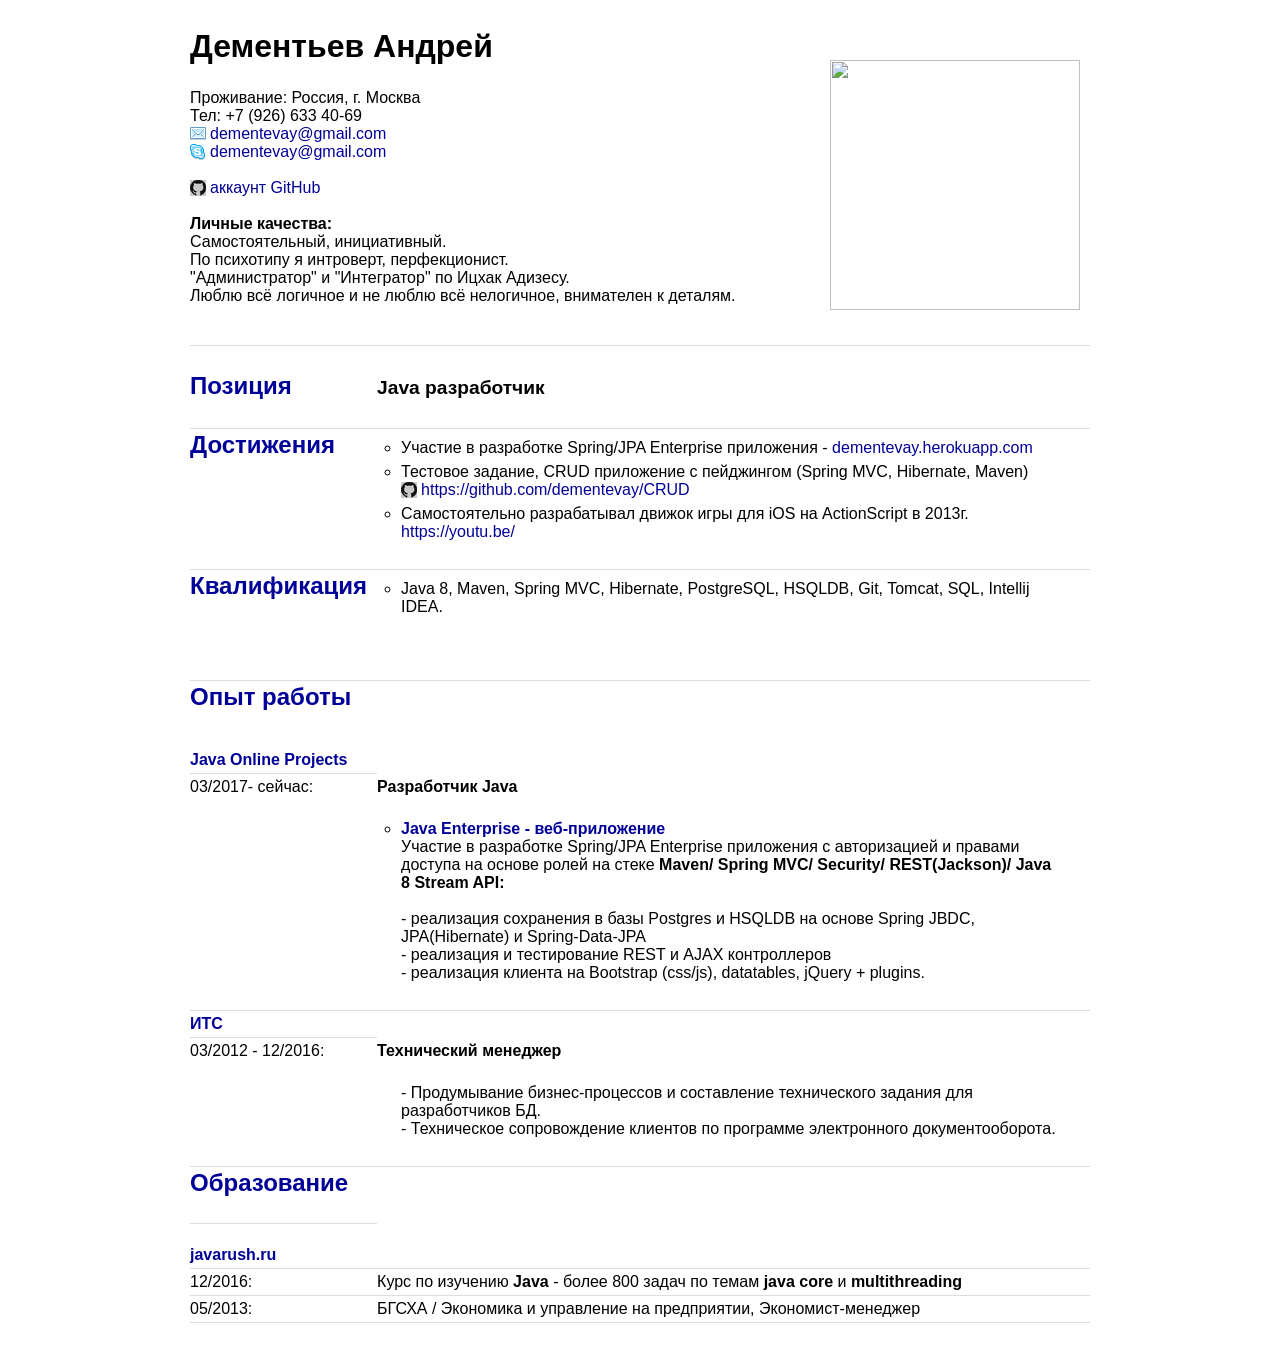
==== index.html @ 7e304090 "Resume ver1.0.3 (linkedIn - off)" ====
<html xmlns="http://www.w3.org/1999/xhtml">
<head>
    <title>Andrey Dementev</title>
    <meta http-equiv="Content-Type" content="text/html; charset=UTF-8"/>
    <meta http-equiv="Content-Language" content="ru"/>
    <link rel="stylesheet" type="text/css" href="css/screen.css"/>
    <!--[if lte IE 6]>
    <link rel="stylesheet" type="text/css" href="css/lib/ie.css"><![endif]-->
</head>
<body>
<div id="cv">

    <div id="header">
        <table width="100%">
            <tr>
                <td>
                    <h2>Дементьев Андрей</h2>
                    Проживание: Россия, г. Москва<br>
                    Тел: +7 (926) 633 40-69<br>
                    <a href="mailto:dementevay@gmail.com">dementevay@gmail.com</a><br>
                    <a href="skype:dementevay@gmail.com">dementevay@gmail.com</a><br>
                    <br>
                    <!--<a href="http://stackoverflow.com/users/">профиль StackOverflow</a><br>-->
                    <a href="https://github.com/dementevay/">аккаунт GitHub</a><br>
                    <!--<a href="https://www.linkedin.com/in/%D0%B0%D0%BD%D0%B4%D1%80%D0%B5%D0%B9-%D0%B4%D0%B5%D0%BC%D0%B5%D0%BD%D1%82%D1%8C%D0%B5%D0%B2-075a5085/">
                        <img src="https://static.licdn.com/scds/common/u/img/webpromo/btn_viewmy_160x25.png" width="160"
                             height="25" border="0" alt="View Andrey Dementev's profile on LinkedIn">
                    </a><br>-->
                    <br>
                    <strong>Личные качества:</strong>
                    <br>Самостоятельный, инициативный.
                    <br>По психотипу я интроверт, перфекционист.
                    <br>"Администратор" и "Интегратор" по Ицхак Адизесу.
                    <br>Люблю всё логичное и не люблю всё нелогичное, внимателен к деталям.
                    <br><br>
                    <!--<a href="http://javaops.ru/story/story4.html">Рассказ про себя</a>--><br>
                </td>
                <td style="vertical-align:middle;text-align:right;">
                    <img src="https://avatars2.githubusercontent.com/u/25740802?v=3&u=48e161be53656ef0129a6c0c40dacc8083376bf6&s=400"
                    height="250">

                </td>
            </tr>
        </table>
    </div>

    <div id="body" class="wrapper">
        <div>
            <p></p>
            <table>
                <tr>
                    <td><h3><a name="position">Позиция</a></h3></td>
                    <td><h4>Java разработчик</h4></td>
                </tr>
                <tr>
                    <td><h3><a name="achivements">Достижения</a></h3></td>
                    <td>
                        <ul>
                            <li>Участие в разработке Spring/JPA Enterprise приложения - <a href="https://topjava10-dementevay.herokuapp.com/login" target="_blank">dementevay.herokuapp.com</a> </li>
                            <li>Тестовое задание, CRUD приложение с пейджингом (Spring MVC, Hibernate, Maven)
                            <br><a href="https://github.com/dementevay/CRUD" target="_blank">https://github.com/dementevay/CRUD</a> </li>
                            <li>Самостоятельно разрабатывал движок игры для iOS на ActionScript в 2013г. <a href="https://youtu.be/0SncRemF6GM" target="_blank">https://youtu.be/</a></li>
                        </ul>
                    </td>
                </tr>
                <tr>
                    <td><h3><a name="qualification">Квалификация</a></h3></td>
                    <td>
                        <ul>
                            <li>Java 8, Maven, Spring MVC, Hibernate, PostgreSQL, HSQLDB, Git, Tomcat, SQL, Intellij IDEA.</li>
                        </ul>
                        <br>
                        <br>
                    </td>
                </tr>
                <tr>
                    <td><h3><a name="experience">Опыт работы</a></h3><!--</td>
                </tr>
                <tr>-->
                    <!--<td colspan="2">--><br><strong><a href="http://javaops.ru/" target="_blank">Java Online Projects</a></strong>
                    </td>
                </tr>
                <tr>
                    <td>03/2017- сейчас:</td>
                    <td><strong>Разработчик Java</strong>
                        <p>
                        <ul>
                            <li><b><a href="https://topjava10-dementevay.herokuapp.com/">Java Enterprise - веб-приложение</a></b><br/>
                                Участие в разработке Spring/JPA Enterprise приложения c авторизацией и правами доступа на основе ролей на стеке <strong>Maven/ Spring MVC/ Security/ REST(Jackson)/ Java 8 Stream API:</strong>
                                <br>
                                <br>- реализация сохранения в базы Postgres и HSQLDB на основе Spring JBDC, JPA(Hibernate) и Spring-Data-JPA
                                <br>- реализация и тестирование REST и AJAX контроллеров
                                <br>- реализация клиента на Bootstrap (css/js), datatables, jQuery + plugins.
                            </li>
                        </ul>
                        </p>
                    </td>
                </tr>
                <tr>
                    <td><a><strong>ИТС</strong></a></td>
                <tr>
                    <td>03/2012 - 12/2016:</td>
                    <td><strong>Технический менеджер</strong>
                        <p>
                        <ul>
                            - Продумывание бизнес-процессов и составление технического задания для разработчиков БД.
                            <br>- Техническое сопровождение клиентов по программе электронного документооборота.
                        </ul>
                        </p>
                    </td>
                </tr>
                </tr>


                <tr>
                    <td><h3><a name="edication">Образование</a></h3>
                </tr>
                <tr>
                    <td colspan=2><strong><a href="https://www.coursera.org/" target=_blank><br>javarush.ru</a></strong>
                    </td>
                </tr>
                <tr>
                    <td>12/2016:</td>
                    <td>Курс по изучению <strong>Java</strong> - более 800 задач по темам <strong>java core</strong> и <strong>multithreading</strong></td>
                </tr>
                <tr>
                    <td>05/2013:</td>
                    <td>БГСХА / Экономика и управление на предприятии, Экономист-менеджер</td>
                </tr>

            </table>
        </div>
    </div>
</div>
</body>
</html>
---- css/screen.css ----
/* --------------------------------------------------------------
  
   Boilerplate Screen Styles
   * Version:   0.5 (2007-11-19)
   
-------------------------------------------------------------- */

@import "lib/reset.css";
@import "lib/typography.css";
@import "lib/forms.css";
@import "lib/plugins/tabs.css";


/* Page
-------------------------------------------------------------- */
#home_url {
    left: 30px !important;
    position: fixed;
    top: 10px !important;
}

#vk {
    left: 30px !important;
    position: fixed;
    top: 50px !important;
}

.toc   { font-size: 1.2em; font-weight: bolder;}

#page { margin: 0 auto;
    width: 900px;
    padding: 0px 18px 18px;
    /*background: url("../img/gridbg.png")*/
    repeat scroll 50% 0px transparent;
}

#cv { margin: 0 auto;
    width: 900px;
}

.note { margin-left: 15px; background-color: rgb(255, 255, 225)
}

li{ margin-bottom: 6px}

a[href^="http://habrahabr.ru"] {
    padding-left: 20px !important;
    background: url(../img/habrahabr.png) no-repeat center left;
}

a[href^="http://stackoverflow.com"] {
    padding-left: 20px !important;
    background: url(../img/so.png) no-repeat center left;
}

a[href^="https://github.com"] {
    padding-left: 20px !important;
    background: url(../img/github.png) no-repeat center left;
}
/* Header

-------------------------------------------------------------- */

#header { margin-top: 20px; }

#header .tabs { border-bottom: 1px solid #ddd; }
#header .tabs li { margin-right: 1px; }
#header .tabs a { padding: 5px 15px; background: #ddd; color: #666; text-decoration: none; }


/* Body
-------------------------------------------------------------- */

#body { margin-top: 20px; }

#introduction { float: left; width: 480px; margin-right: 130px; }

#resources { float: left; width: 230px; }
#resources h3 { color: #888; }
#resources ul, #resources ol { color: #888; }
#resources ul a { color: #555; }


/* Footer
-------------------------------------------------------------- */
#footer { border-top: 1px solid #eee; margin-top: 20px; }

#footer .tabs { width: 405px; border-top: 3px solid #eee; }
#footer .tabs a { padding: 10px 30px 10px 0; color: #666; text-decoration: none; }

#footer p.quiet { color: #ccc; }

.ucoz-top-banner {display:none !important;}
#bn {display:none !important;}
#bt {display:none !important;}


/* Java code 
-------------------------------------------------------------- */
.s4{color:rgb(0,0,0);font-weight:normal;font-style:normal;}
.s12{color:rgb(0,0,0);font-weight:normal;font-style:italic;}
.s15{color:rgb(0,0,0);background-color:rgb(246,235,188);font-weight:normal;font-style:normal;}

.s5 {color:#808080;font-style:italic;font-weight:bold;}
.s7 {color:#808000;font-style:normal;font-weight:normal;}

.s2{color:rgb(128,128,128);font-weight:normal;font-style:italic;}

.s10{color:rgb(0,128,0);font-weight:bold;font-style:normal;}

.s1{color:rgb(0,0,128);font-weight:bold;font-style:normal;}
.s11{color:rgb(0,0,255);font-weight:normal;font-style:normal;}

.s3{color:#660E7A;font-style:italic;font-weight:bold;}
.s16{color:rgb(255,0,0);font-weight:normal;font-style:normal;}

.s17 {color:#000043;font-style:normal;font-weight:bold;}

/* Java code
-------------------------------------------------------------- */
#grass {
background-image: url(../img/grass.png);
background-position: left bottom;
background-repeat: repeat-x;
bottom: 0;
height: 118px;
position: fixed;
width: 100%;
z-index: 5;
}

a[href^="cv.html"],a[href^="../en/cv_en.html"]{
    padding-left: 20px;
    background: url(../img/html.png) no-repeat center left;
}

a[href^="mailto:"]{
    padding-left: 20px;
    background: url(../img/email.png) no-repeat center left;
}

a[href^="http://vk.com"]{
    padding-left: 20px;
    background: url(../img/vk.gif) no-repeat center left;
}

a[href^="http://www.youtube.com"]{
    padding-left: 20px;
    background: url(http://s.ytimg.com/yts/img/favicon-vfldLzJxy.ico) no-repeat center left;
}

a[href^="skype:"]{
    padding-left: 20px;
    background: url(../img/skype.png) no-repeat center left;
}

a[href$=".pdf"]{
    padding-left: 20px;
    background: url(../img/pdf.png) no-repeat center left;
}
---- css/lib/ie.css ----
/* -------------------------------------------------------------- 
   
   Boilerplate ie.css
   * Contains hacks for Internet Explorer < IE7
   
-------------------------------------------------------------- */

/* Make sure the layout is centered in IE5 */
body { text-align: center; }
#page { text-align: left; }

/* Keeps IE6 from cutting pulled/pushed images */
ul, ol { position: relative; }

/* Fixes incorrect styling of legend in IE6 fieldsets. */
legend { margin-bottom: 1.4em; }

/* Fixes incorrect placement of numbers in ol's in IE6/7 */
ol { margin-left: 2em; }
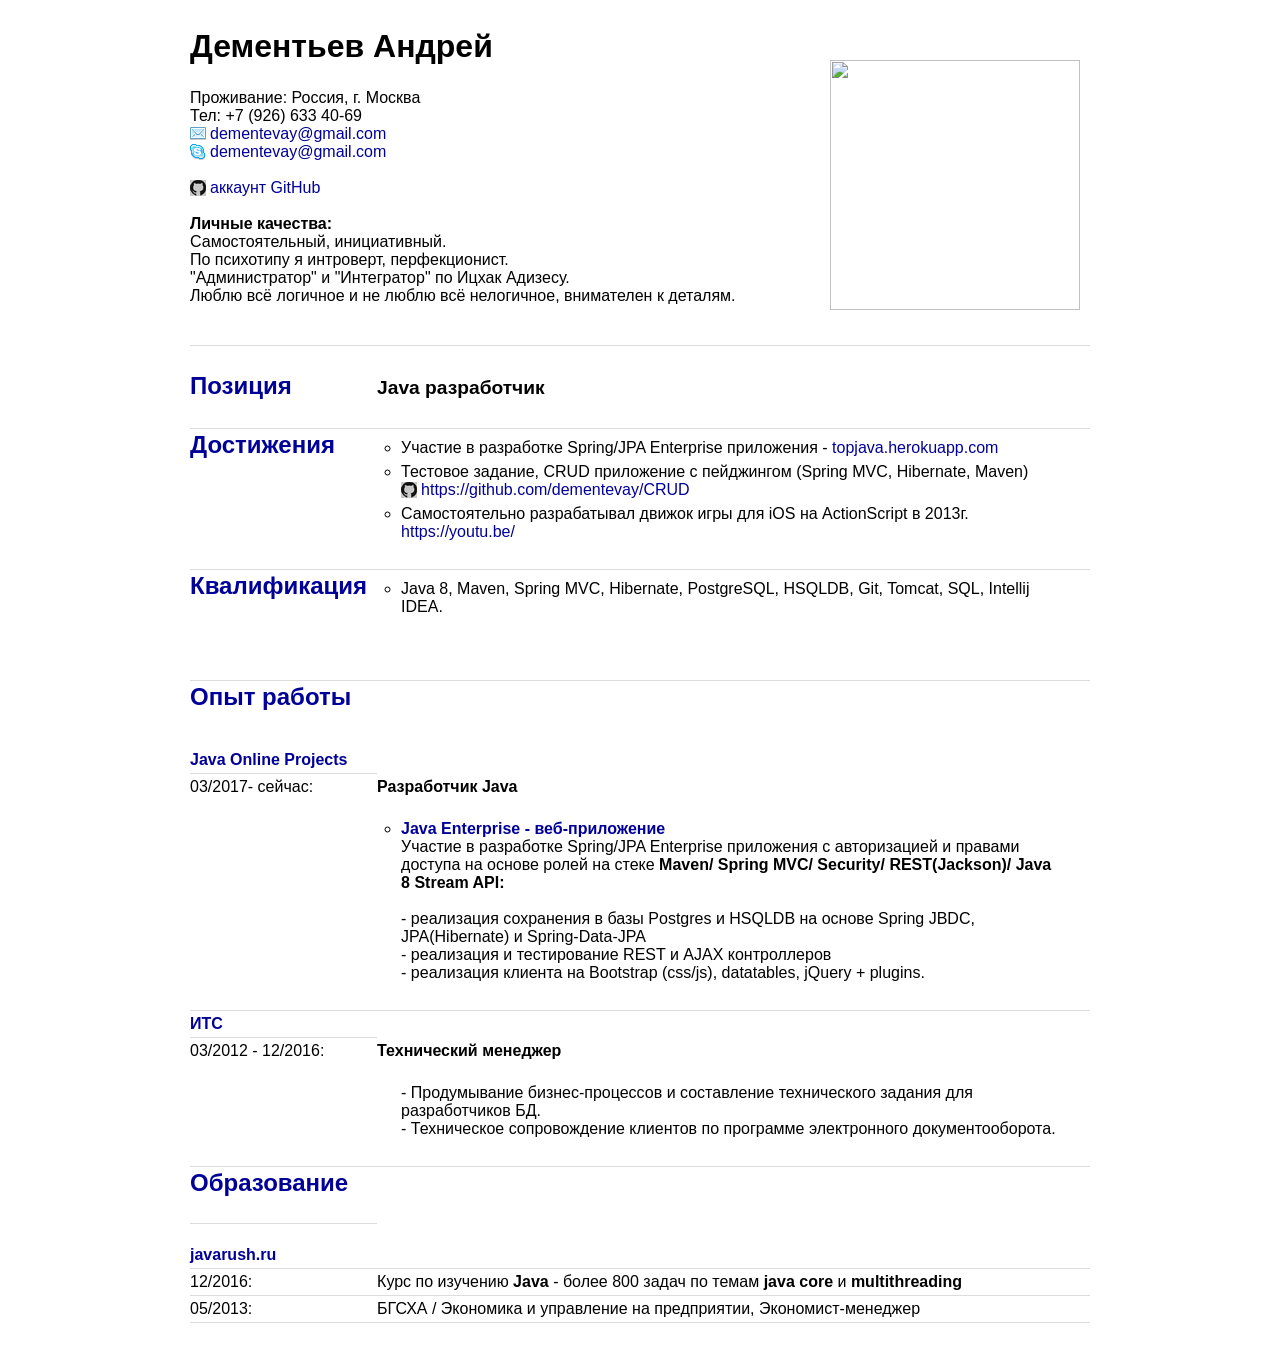
==== commit 4132994a: "Resume ver1.0.4 (heroku)" ====
--- a/index.html
+++ b/index.html
@@ -56,7 +56,7 @@
                     <td><h3><a name="achivements">Достижения</a></h3></td>
                     <td>
                         <ul>
-                            <li>Участие в разработке Spring/JPA Enterprise приложения - <a href="https://topjava10-dementevay.herokuapp.com/login" target="_blank">dementevay.herokuapp.com</a> </li>
+                            <li>Участие в разработке Spring/JPA Enterprise приложения - <a href="https://topjava.herokuapp.com/" target="_blank">topjava.herokuapp.com</a> </li>
                             <li>Тестовое задание, CRUD приложение с пейджингом (Spring MVC, Hibernate, Maven)
                             <br><a href="https://github.com/dementevay/CRUD" target="_blank">https://github.com/dementevay/CRUD</a> </li>
                             <li>Самостоятельно разрабатывал движок игры для iOS на ActionScript в 2013г. <a href="https://youtu.be/0SncRemF6GM" target="_blank">https://youtu.be/</a></li>
@@ -85,7 +85,7 @@
                     <td><strong>Разработчик Java</strong>
                         <p>
                         <ul>
-                            <li><b><a href="https://topjava10-dementevay.herokuapp.com/">Java Enterprise - веб-приложение</a></b><br/>
+                            <li><b><a href="https://topjava.herokuapp.com/">Java Enterprise - веб-приложение</a></b><br/>
                                 Участие в разработке Spring/JPA Enterprise приложения c авторизацией и правами доступа на основе ролей на стеке <strong>Maven/ Spring MVC/ Security/ REST(Jackson)/ Java 8 Stream API:</strong>
                                 <br>
                                 <br>- реализация сохранения в базы Postgres и HSQLDB на основе Spring JBDC, JPA(Hibernate) и Spring-Data-JPA
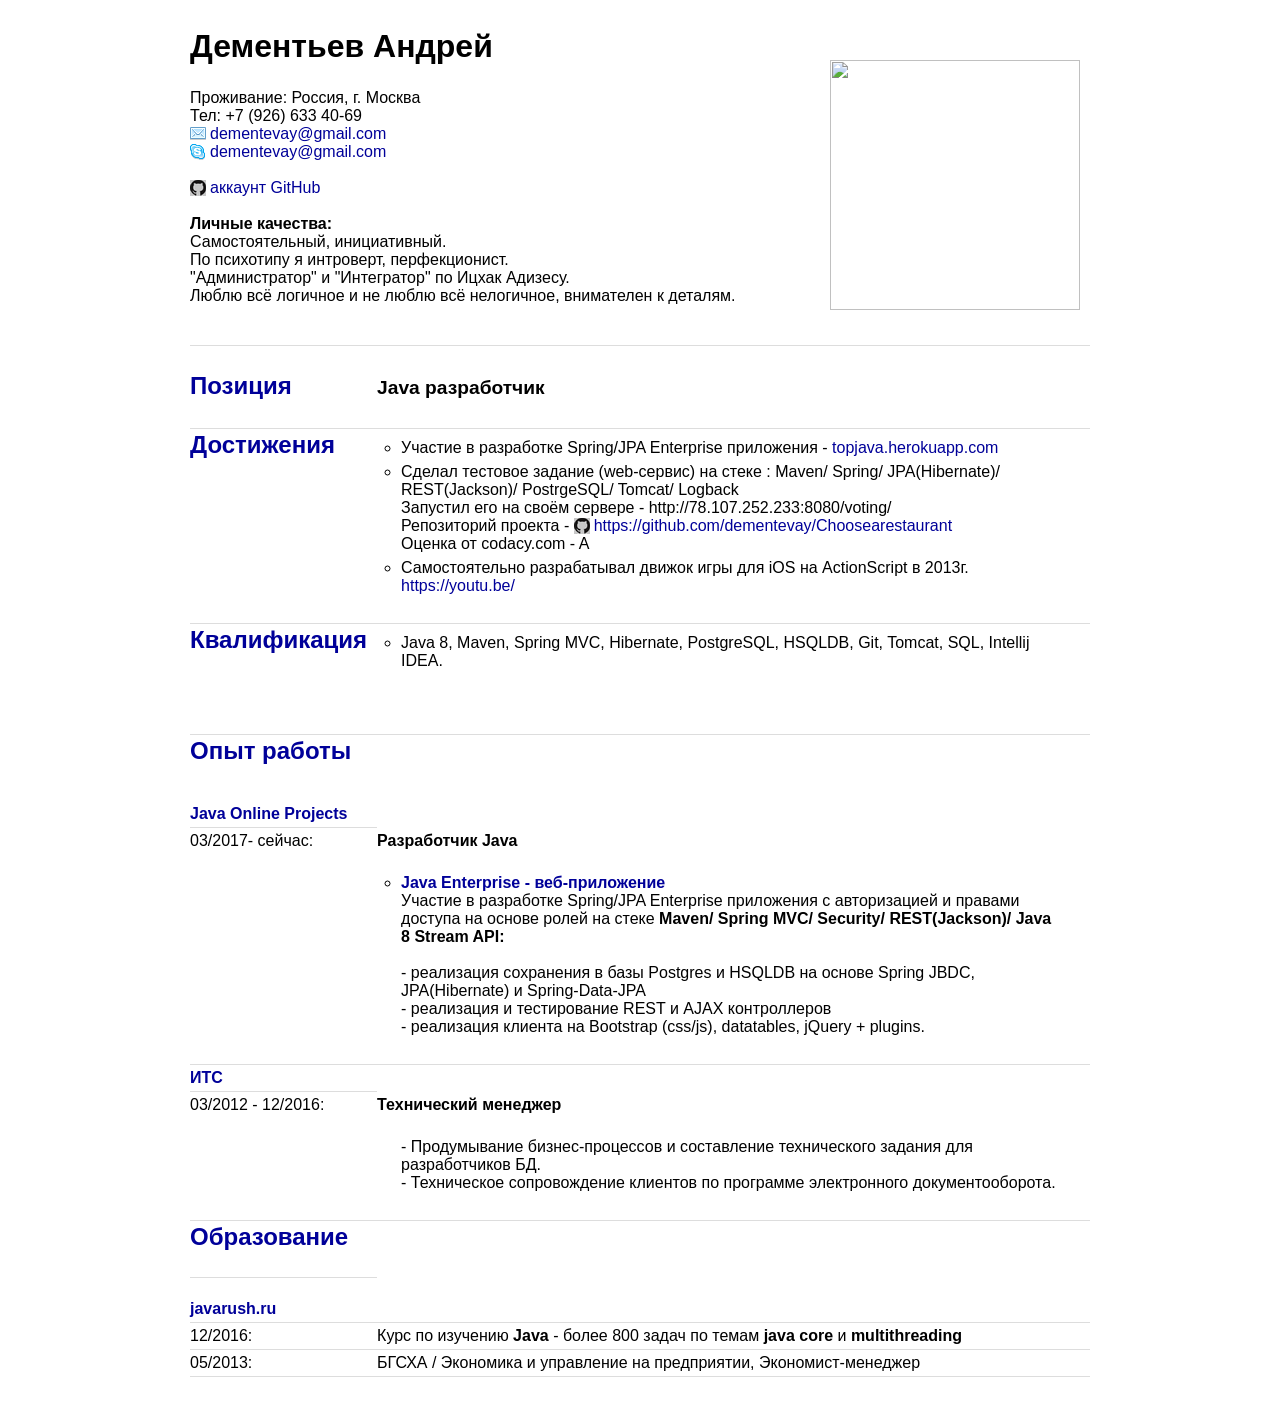
==== commit 65802d76: "Resume ver1.0.5 (test project - voting)" ====
--- a/index.html
+++ b/index.html
@@ -57,8 +57,12 @@
                     <td>
                         <ul>
                             <li>Участие в разработке Spring/JPA Enterprise приложения - <a href="https://topjava.herokuapp.com/" target="_blank">topjava.herokuapp.com</a> </li>
-                            <li>Тестовое задание, CRUD приложение с пейджингом (Spring MVC, Hibernate, Maven)
-                            <br><a href="https://github.com/dementevay/CRUD" target="_blank">https://github.com/dementevay/CRUD</a> </li>
+                            <li>Сделал тестовое задание (web-сервис) на стеке :
+                                Maven/ Spring/ JPA(Hibernate)/ REST(Jackson)/ PostrgeSQL/ Tomcat/ Logback
+                                <br>Запустил его на своём сервере - http://78.107.252.233:8080/voting/
+                                <br>Репозиторий проекта - <a href="https://github.com/dementevay/Choosearestaurant" target="_blank">https://github.com/dementevay/Choosearestaurant</a>
+                                <br>Оценка от codacy.com - A
+
                             <li>Самостоятельно разрабатывал движок игры для iOS на ActionScript в 2013г. <a href="https://youtu.be/0SncRemF6GM" target="_blank">https://youtu.be/</a></li>
                         </ul>
                     </td>
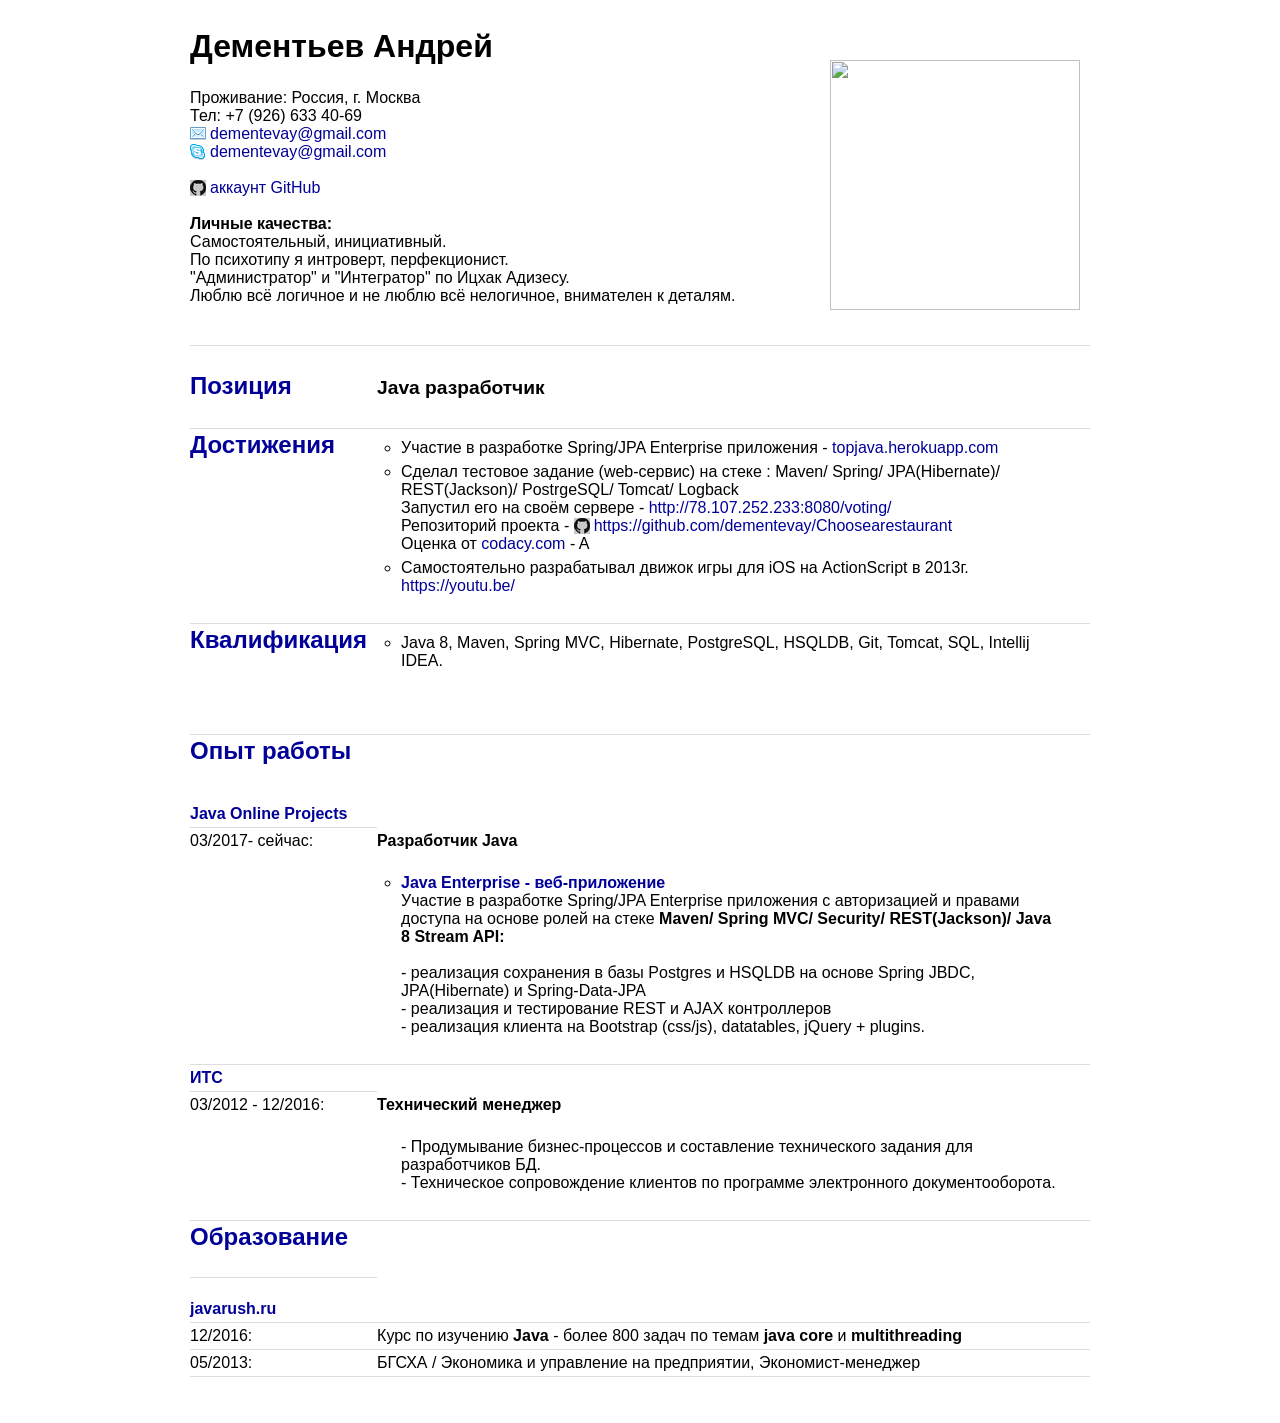
==== commit a567b958: "Resume ver1.0.5 (test project - voting) fix" ====
--- a/index.html
+++ b/index.html
@@ -59,9 +59,9 @@
                             <li>Участие в разработке Spring/JPA Enterprise приложения - <a href="https://topjava.herokuapp.com/" target="_blank">topjava.herokuapp.com</a> </li>
                             <li>Сделал тестовое задание (web-сервис) на стеке :
                                 Maven/ Spring/ JPA(Hibernate)/ REST(Jackson)/ PostrgeSQL/ Tomcat/ Logback
-                                <br>Запустил его на своём сервере - http://78.107.252.233:8080/voting/
+                                <br>Запустил его на своём сервере - <a href="http://78.107.252.233:8080/voting/" target="_blank">http://78.107.252.233:8080/voting/</a>
                                 <br>Репозиторий проекта - <a href="https://github.com/dementevay/Choosearestaurant" target="_blank">https://github.com/dementevay/Choosearestaurant</a>
-                                <br>Оценка от codacy.com - A
+                                <br>Оценка от <a href="https://www.codacy.com/app/dementevay/Choosearestaurant?utm_source=github.com&utm_medium=referral&utm_content=dementevay/Choosearestaurant&utm_campaign=Badge_Grade" target="_blank">codacy.com</a>  - A
 
                             <li>Самостоятельно разрабатывал движок игры для iOS на ActionScript в 2013г. <a href="https://youtu.be/0SncRemF6GM" target="_blank">https://youtu.be/</a></li>
                         </ul>
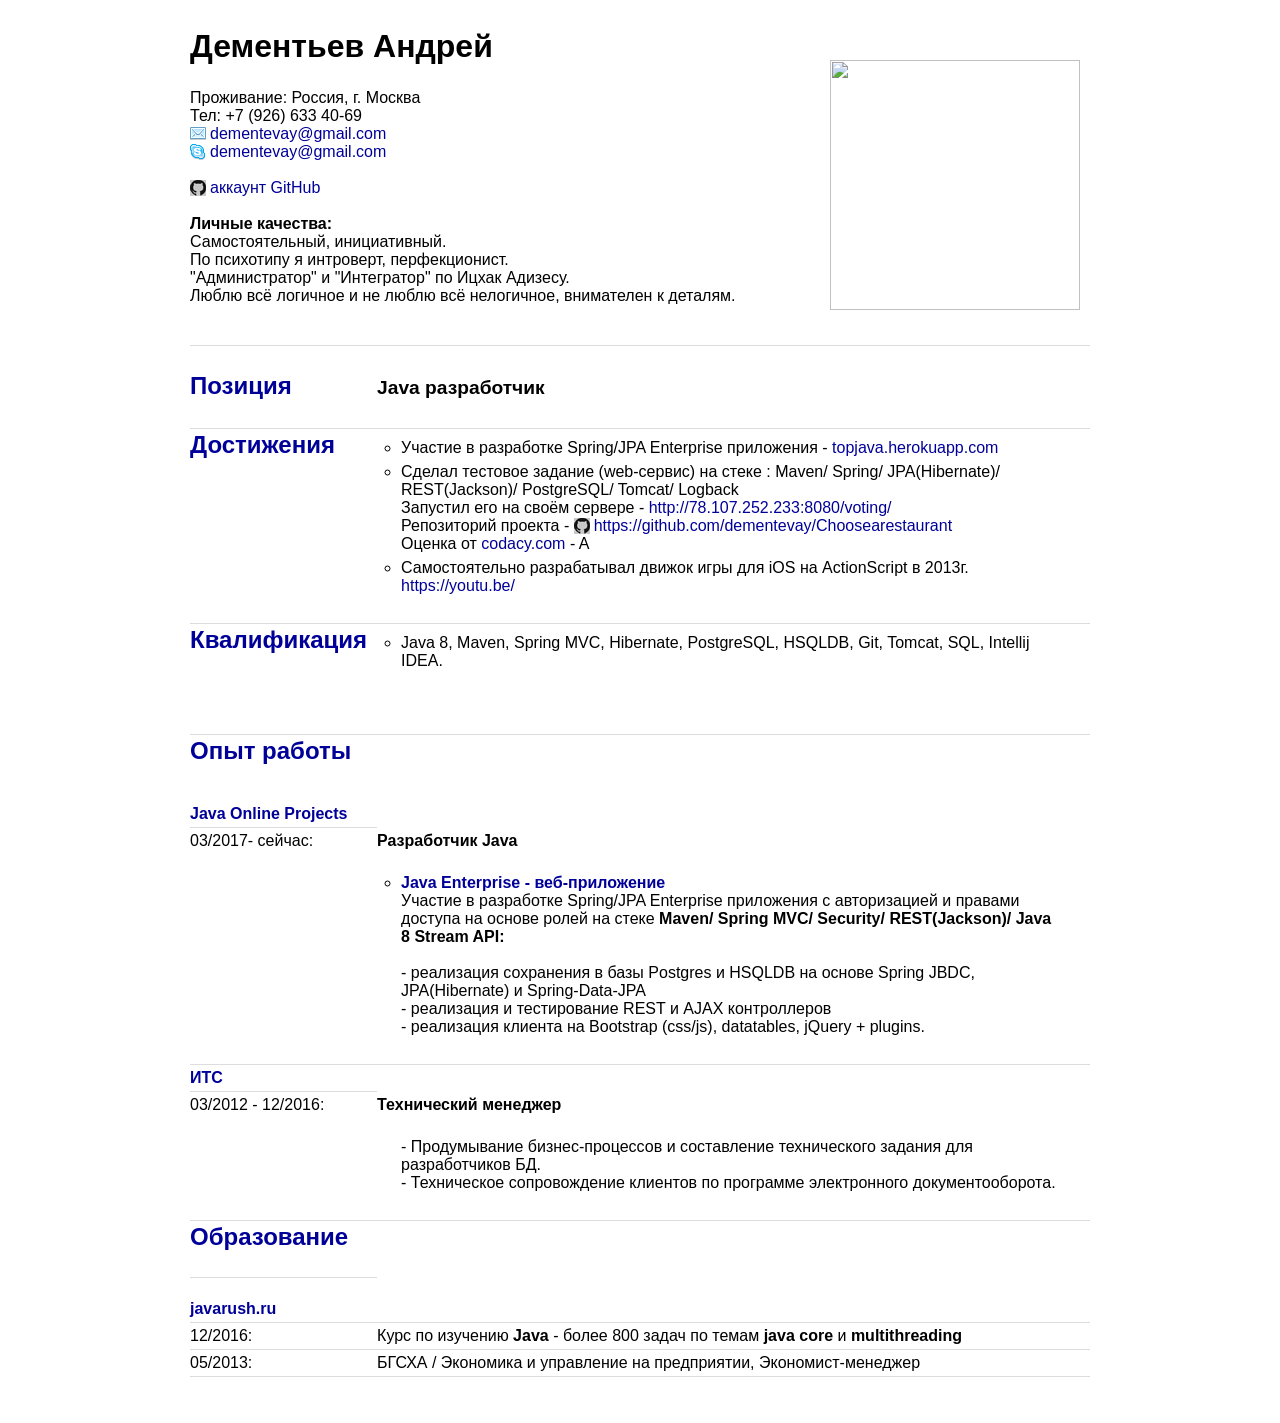
==== commit 96396ad7: "Resume ver1.0.5 (test project - voting) fix 2" ====
--- a/index.html
+++ b/index.html
@@ -58,7 +58,7 @@
                         <ul>
                             <li>Участие в разработке Spring/JPA Enterprise приложения - <a href="https://topjava.herokuapp.com/" target="_blank">topjava.herokuapp.com</a> </li>
                             <li>Сделал тестовое задание (web-сервис) на стеке :
-                                Maven/ Spring/ JPA(Hibernate)/ REST(Jackson)/ PostrgeSQL/ Tomcat/ Logback
+                                Maven/ Spring/ JPA(Hibernate)/ REST(Jackson)/ PostgreSQL/ Tomcat/ Logback
                                 <br>Запустил его на своём сервере - <a href="http://78.107.252.233:8080/voting/" target="_blank">http://78.107.252.233:8080/voting/</a>
                                 <br>Репозиторий проекта - <a href="https://github.com/dementevay/Choosearestaurant" target="_blank">https://github.com/dementevay/Choosearestaurant</a>
                                 <br>Оценка от <a href="https://www.codacy.com/app/dementevay/Choosearestaurant?utm_source=github.com&utm_medium=referral&utm_content=dementevay/Choosearestaurant&utm_campaign=Badge_Grade" target="_blank">codacy.com</a>  - A
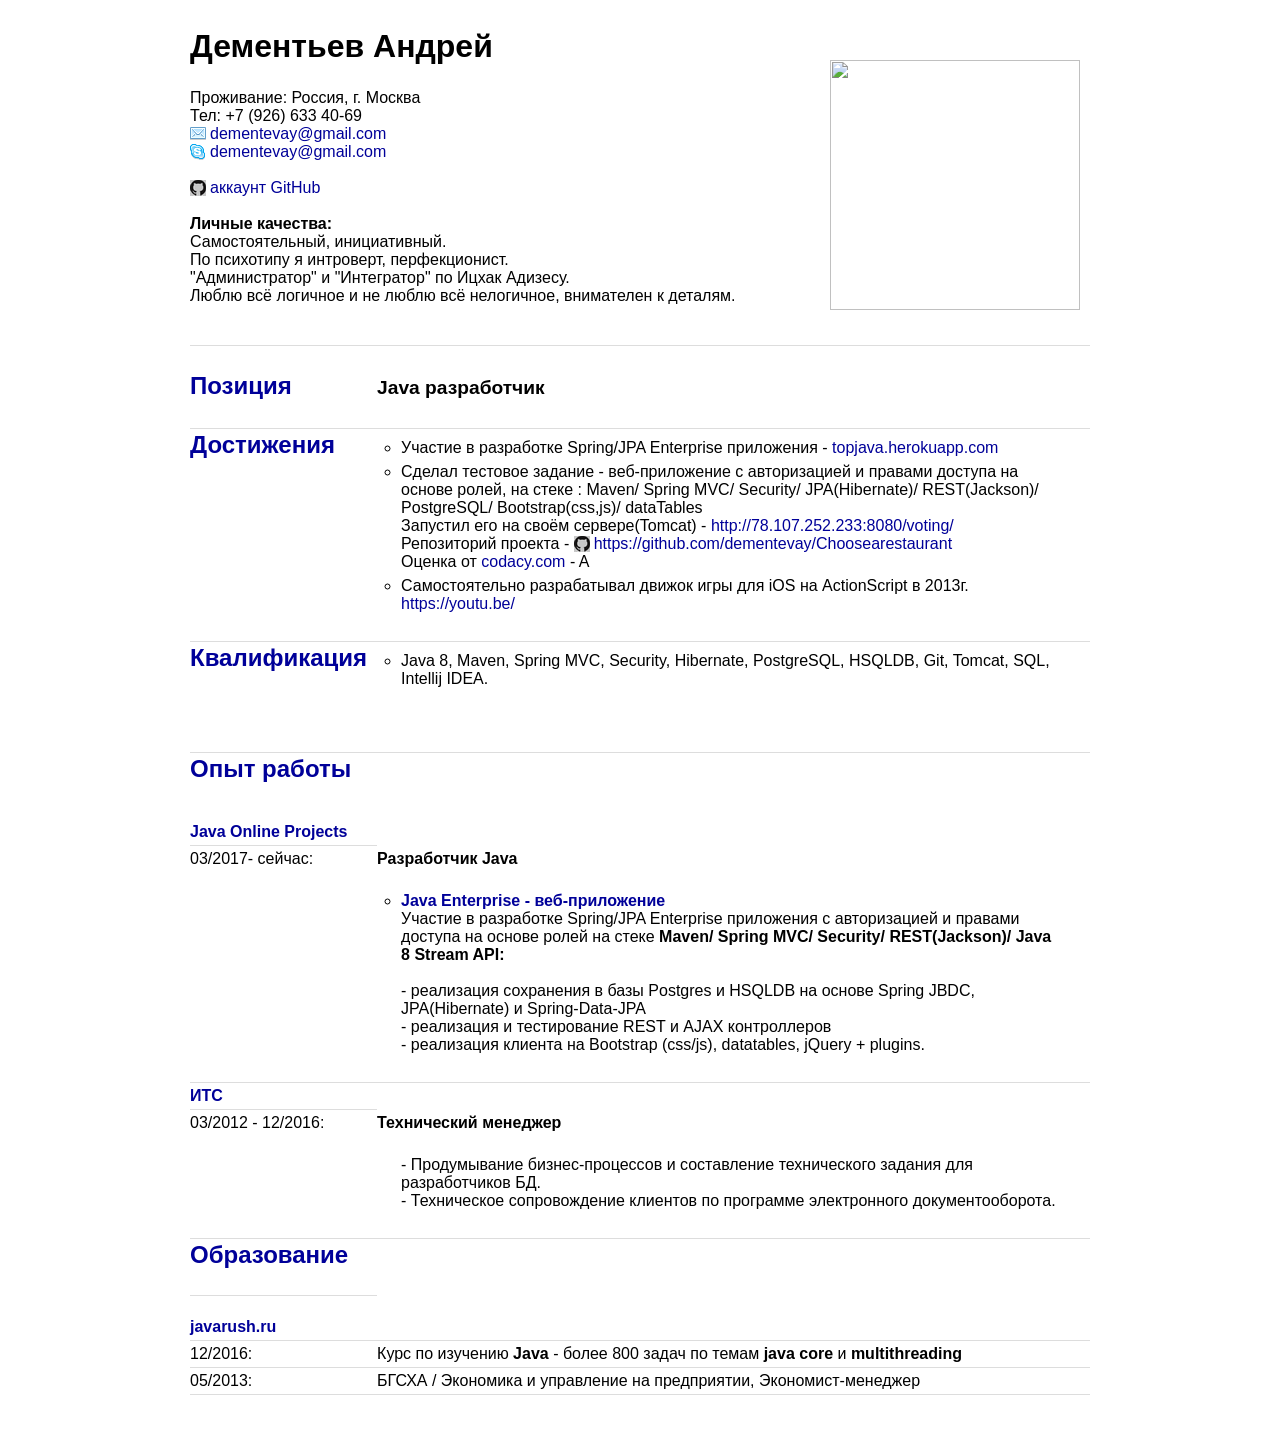
==== commit 7d7f2df6: "Resume ver1.0.6 add Security, Bootstrap" ====
--- a/index.html
+++ b/index.html
@@ -57,9 +57,9 @@
                     <td>
                         <ul>
                             <li>Участие в разработке Spring/JPA Enterprise приложения - <a href="https://topjava.herokuapp.com/" target="_blank">topjava.herokuapp.com</a> </li>
-                            <li>Сделал тестовое задание (web-сервис) на стеке :
-                                Maven/ Spring/ JPA(Hibernate)/ REST(Jackson)/ PostgreSQL/ Tomcat/ Logback
-                                <br>Запустил его на своём сервере - <a href="http://78.107.252.233:8080/voting/" target="_blank">http://78.107.252.233:8080/voting/</a>
+                            <li>Сделал тестовое задание - веб-приложение с авторизацией и правами доступа на основе ролей, на стеке :
+                                Maven/ Spring MVC/ Security/ JPA(Hibernate)/ REST(Jackson)/ PostgreSQL/ Bootstrap(css,js)/ dataTables
+                                <br>Запустил его на своём сервере(Tomcat) - <a href="http://78.107.252.233:8080/voting/" target="_blank">http://78.107.252.233:8080/voting/</a>
                                 <br>Репозиторий проекта - <a href="https://github.com/dementevay/Choosearestaurant" target="_blank">https://github.com/dementevay/Choosearestaurant</a>
                                 <br>Оценка от <a href="https://www.codacy.com/app/dementevay/Choosearestaurant?utm_source=github.com&utm_medium=referral&utm_content=dementevay/Choosearestaurant&utm_campaign=Badge_Grade" target="_blank">codacy.com</a>  - A
 
@@ -71,7 +71,7 @@
                     <td><h3><a name="qualification">Квалификация</a></h3></td>
                     <td>
                         <ul>
-                            <li>Java 8, Maven, Spring MVC, Hibernate, PostgreSQL, HSQLDB, Git, Tomcat, SQL, Intellij IDEA.</li>
+                            <li>Java 8, Maven, Spring MVC, Security, Hibernate, PostgreSQL, HSQLDB, Git, Tomcat, SQL, Intellij IDEA.</li>
                         </ul>
                         <br>
                         <br>
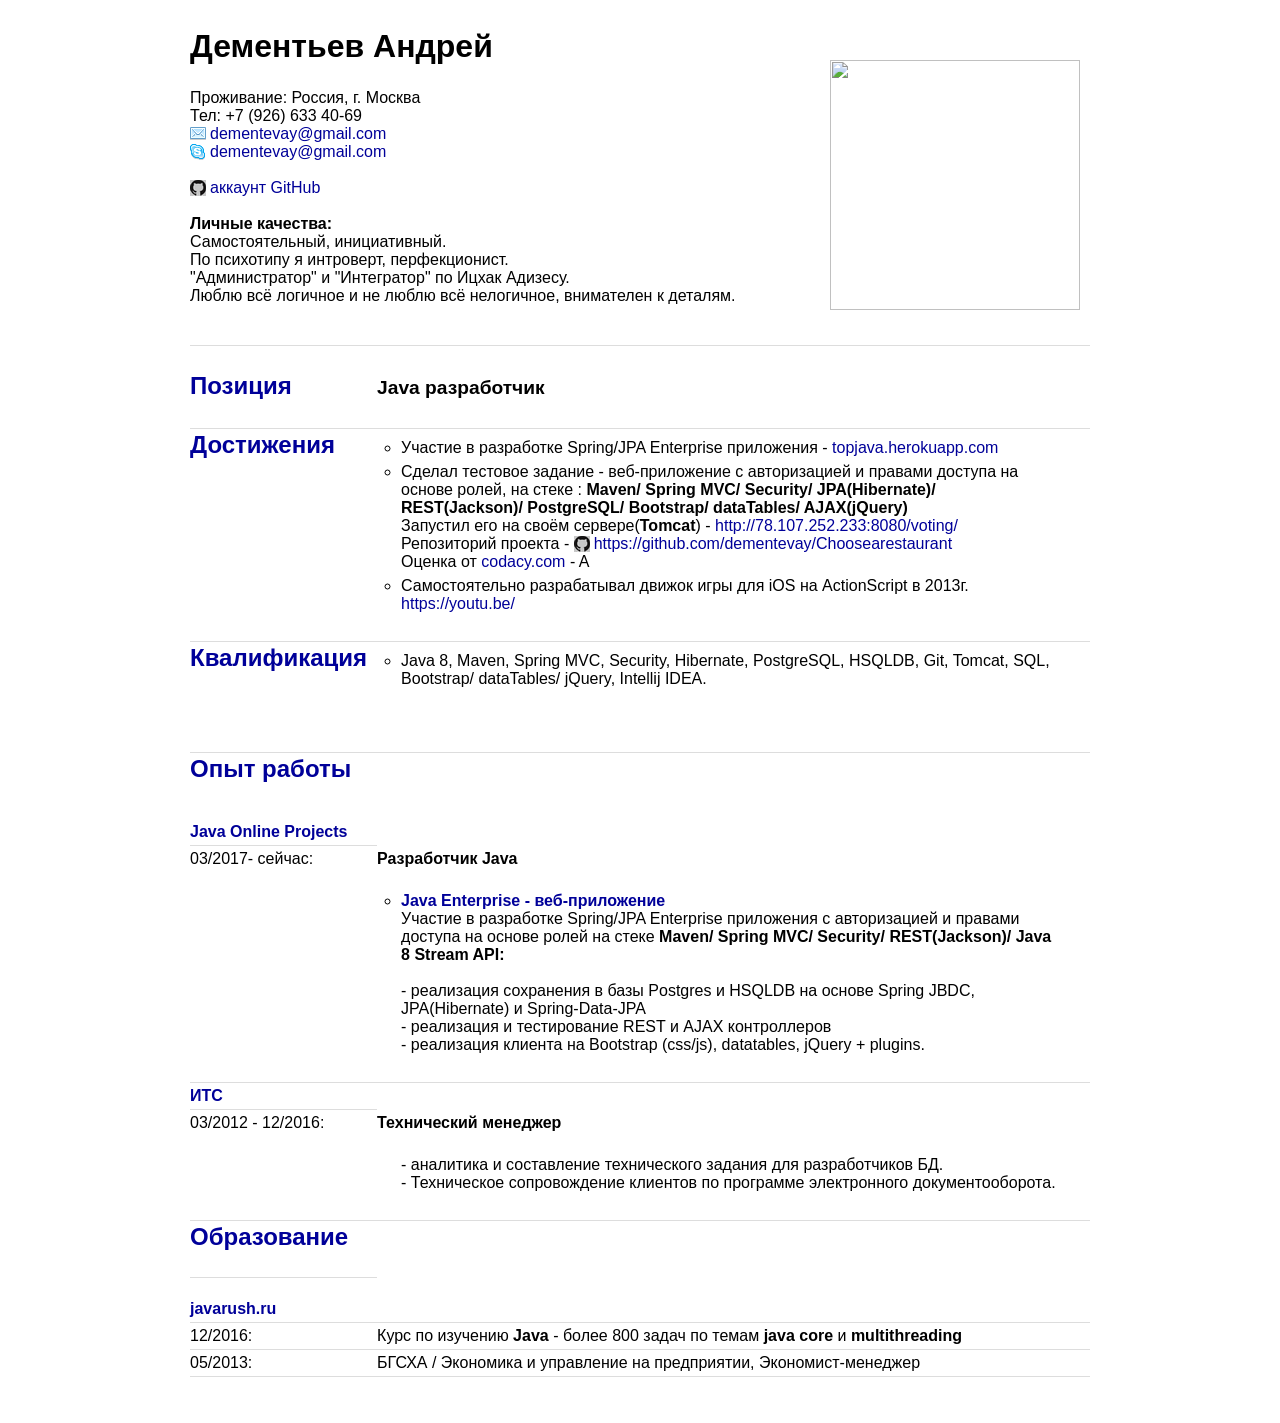
==== commit c35f4bb5: "Resume ver1.0.7 add Security, Bootstrap .FIX" ====
--- a/index.html
+++ b/index.html
@@ -58,8 +58,8 @@
                         <ul>
                             <li>Участие в разработке Spring/JPA Enterprise приложения - <a href="https://topjava.herokuapp.com/" target="_blank">topjava.herokuapp.com</a> </li>
                             <li>Сделал тестовое задание - веб-приложение с авторизацией и правами доступа на основе ролей, на стеке :
-                                Maven/ Spring MVC/ Security/ JPA(Hibernate)/ REST(Jackson)/ PostgreSQL/ Bootstrap(css,js)/ dataTables
-                                <br>Запустил его на своём сервере(Tomcat) - <a href="http://78.107.252.233:8080/voting/" target="_blank">http://78.107.252.233:8080/voting/</a>
+                                <b>Maven/ Spring MVC/ Security/ JPA(Hibernate)/ REST(Jackson)/ PostgreSQL/ Bootstrap/ dataTables/ AJAX(jQuery)</b>
+                                <br>Запустил его на своём сервере(<b>Tomcat</b>) - <a href="http://78.107.252.233:8080/voting/" target="_blank">http://78.107.252.233:8080/voting/</a>
                                 <br>Репозиторий проекта - <a href="https://github.com/dementevay/Choosearestaurant" target="_blank">https://github.com/dementevay/Choosearestaurant</a>
                                 <br>Оценка от <a href="https://www.codacy.com/app/dementevay/Choosearestaurant?utm_source=github.com&utm_medium=referral&utm_content=dementevay/Choosearestaurant&utm_campaign=Badge_Grade" target="_blank">codacy.com</a>  - A
 
@@ -71,7 +71,7 @@
                     <td><h3><a name="qualification">Квалификация</a></h3></td>
                     <td>
                         <ul>
-                            <li>Java 8, Maven, Spring MVC, Security, Hibernate, PostgreSQL, HSQLDB, Git, Tomcat, SQL, Intellij IDEA.</li>
+                            <li>Java 8, Maven, Spring MVC, Security, Hibernate, PostgreSQL, HSQLDB, Git, Tomcat, SQL, Bootstrap/ dataTables/ jQuery,  Intellij IDEA.</li>
                         </ul>
                         <br>
                         <br>
@@ -107,7 +107,7 @@
                     <td><strong>Технический менеджер</strong>
                         <p>
                         <ul>
-                            - Продумывание бизнес-процессов и составление технического задания для разработчиков БД.
+                            - аналитика и составление технического задания для разработчиков БД.
                             <br>- Техническое сопровождение клиентов по программе электронного документооборота.
                         </ul>
                         </p>
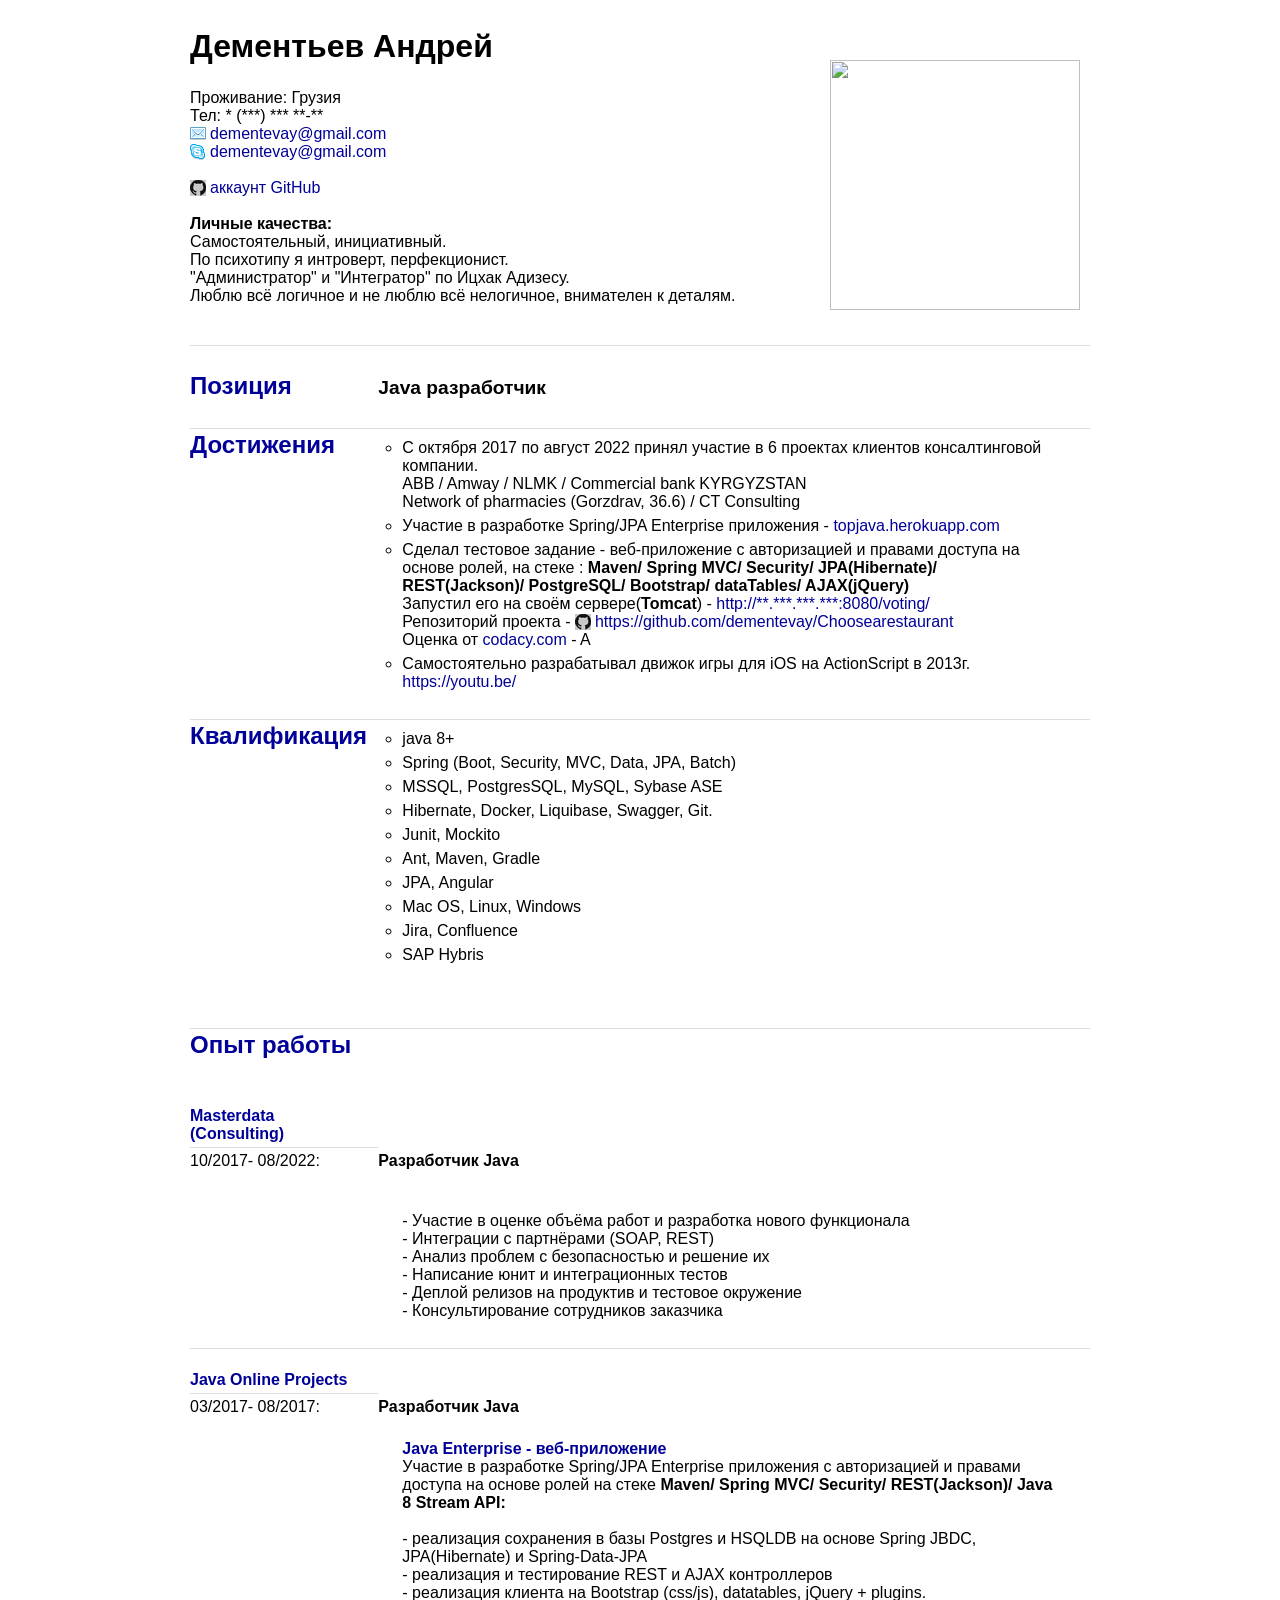
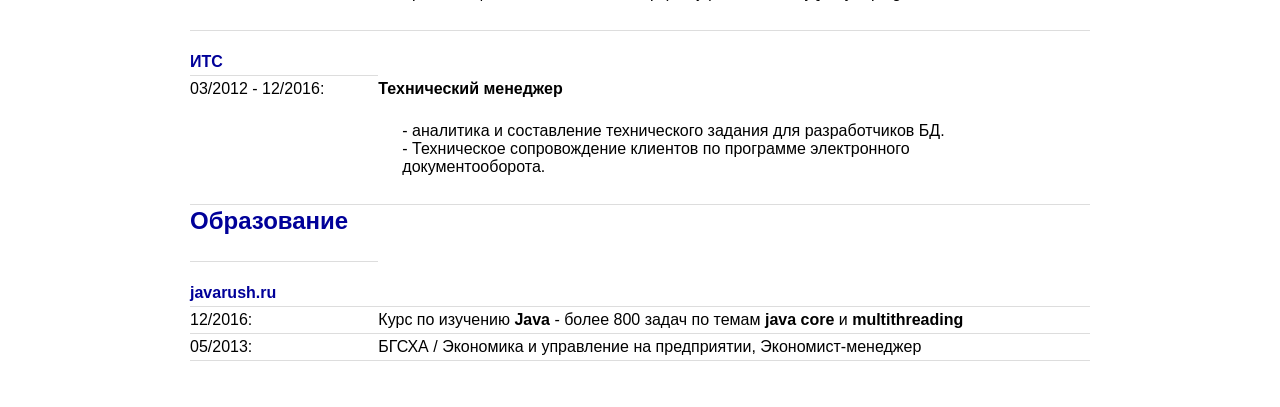
==== commit 5c170e62: "update 24.08.2022" ====
--- a/index.html
+++ b/index.html
@@ -15,8 +15,8 @@
             <tr>
                 <td>
                     <h2>Дементьев Андрей</h2>
-                    Проживание: Россия, г. Москва<br>
-                    Тел: +7 (926) 633 40-69<br>
+                    Проживание: Грузия <br>
+                    Тел: * (***) *** **-**<br>
                     <a href="mailto:dementevay@gmail.com">dementevay@gmail.com</a><br>
                     <a href="skype:dementevay@gmail.com">dementevay@gmail.com</a><br>
                     <br>
@@ -37,7 +37,7 @@
                 </td>
                 <td style="vertical-align:middle;text-align:right;">
                     <img src="https://avatars2.githubusercontent.com/u/25740802?v=3&u=48e161be53656ef0129a6c0c40dacc8083376bf6&s=400"
-                    height="250">
+                         height="250">
 
                 </td>
             </tr>
@@ -56,10 +56,13 @@
                     <td><h3><a name="achivements">Достижения</a></h3></td>
                     <td>
                         <ul>
+                            <li> С октября 2017 по август 2022 принял участие в 6 проектах клиентов консалтинговой компании.
+                                <br>ABB / Amway / NLMK / Commercial bank KYRGYZSTAN
+                                <br>Network of pharmacies (Gorzdrav,  36.6) / CT Consulting</li>
                             <li>Участие в разработке Spring/JPA Enterprise приложения - <a href="https://topjava.herokuapp.com/" target="_blank">topjava.herokuapp.com</a> </li>
                             <li>Сделал тестовое задание - веб-приложение с авторизацией и правами доступа на основе ролей, на стеке :
                                 <b>Maven/ Spring MVC/ Security/ JPA(Hibernate)/ REST(Jackson)/ PostgreSQL/ Bootstrap/ dataTables/ AJAX(jQuery)</b>
-                                <br>Запустил его на своём сервере(<b>Tomcat</b>) - <a href="http://78.107.252.233:8080/voting/" target="_blank">http://78.107.252.233:8080/voting/</a>
+                                <br>Запустил его на своём сервере(<b>Tomcat</b>) - <a href="http://**.***.***.***:8080/voting/" target="_blank">http://**.***.***.***:8080/voting/</a>
                                 <br>Репозиторий проекта - <a href="https://github.com/dementevay/Choosearestaurant" target="_blank">https://github.com/dementevay/Choosearestaurant</a>
                                 <br>Оценка от <a href="https://www.codacy.com/app/dementevay/Choosearestaurant?utm_source=github.com&utm_medium=referral&utm_content=dementevay/Choosearestaurant&utm_campaign=Badge_Grade" target="_blank">codacy.com</a>  - A
 
@@ -70,38 +73,73 @@
                 <tr>
                     <td><h3><a name="qualification">Квалификация</a></h3></td>
                     <td>
+                        <!--                        &lt;!&ndash;<ul>-->
+                        <!--                            <li>Java 8, Maven, Spring MVC, Security, Hibernate, PostgreSQL, HSQLDB, Git, Tomcat, SQL, Bootstrap/ dataTables/ jQuery,  Intellij IDEA.</li>-->
+                        <!--                        </ul>&ndash;&gt;-->
                         <ul>
-                            <li>Java 8, Maven, Spring MVC, Security, Hibernate, PostgreSQL, HSQLDB, Git, Tomcat, SQL, Bootstrap/ dataTables/ jQuery,  Intellij IDEA.</li>
+                            <li> java 8+ </li>
+                            <li> Spring (Boot, Security, MVC, Data, JPA, Batch) </li>
+                            <li> MSSQL, PostgresSQL, MySQL, Sybase ASE </li>
+                            <li> Hibernate, Docker, Liquibase, Swagger, Git. </li>
+                            <li> Junit, Mockito </li>
+                            <li> Ant, Maven, Gradle </li>
+                            <li> JPA, Angular </li>
+                            <li> Mac OS, Linux, Windows </li>
+                            <li> Jira, Confluence </li>
+                            <li> SAP Hybris </li>
                         </ul>
                         <br>
                         <br>
                     </td>
                 </tr>
                 <tr>
-                    <td><h3><a name="experience">Опыт работы</a></h3><!--</td>
+                    <td style="border: transparent"><h3><a name="experience">Опыт работы</a></h3><!--</td>
                 </tr>
                 <tr>-->
-                    <!--<td colspan="2">--><br><strong><a href="http://javaops.ru/" target="_blank">Java Online Projects</a></strong>
+                        <!--<td colspan="2">-->
+                        <!--                        <br><strong><a href="http://javaops.ru/" target="_blank">Java Online Projects</a></strong>-->
                     </td>
                 </tr>
+
                 <tr>
-                    <td>03/2017- сейчас:</td>
+                    <td><br><strong><a href="http://javaops.ru/" target="_blank">Masterdata (Consulting)</a></strong></td>
+                </tr>
+                <tr>
+                    <td>10/2017- 08/2022:</td>
                     <td><strong>Разработчик Java</strong>
                         <p>
                         <ul>
-                            <li><b><a href="https://topjava.herokuapp.com/">Java Enterprise - веб-приложение</a></b><br/>
-                                Участие в разработке Spring/JPA Enterprise приложения c авторизацией и правами доступа на основе ролей на стеке <strong>Maven/ Spring MVC/ Security/ REST(Jackson)/ Java 8 Stream API:</strong>
-                                <br>
-                                <br>- реализация сохранения в базы Postgres и HSQLDB на основе Spring JBDC, JPA(Hibernate) и Spring-Data-JPA
-                                <br>- реализация и тестирование REST и AJAX контроллеров
-                                <br>- реализация клиента на Bootstrap (css/js), datatables, jQuery + plugins.
-                            </li>
+                            <br>- Участие в оценке объёма работ и разработка нового функционала
+                            <br>- Интеграции с партнёрами (SOAP, REST)
+                            <br>- Анализ проблем с безопасностью и решение их
+                            <br>- Написание юнит и интеграционных тестов
+                            <br>- Деплой релизов на продуктив и тестовое окружение
+                            <br>- Консультирование сотрудников заказчика
+                        </ul>
+                        </p>
+                    </td>
+                </tr>
+
+                <tr>
+                    <td><br><strong><a href="http://javaops.ru/" target="_blank">Java Online Projects</a></strong></td>
+                </tr>
+                <tr>
+                    <td>03/2017- 08/2017:</td>
+                    <td><strong>Разработчик Java</strong>
+                        <p>
+                        <ul>
+                            <b><a href="https://topjava.herokuapp.com/">Java Enterprise - веб-приложение</a></b><br/>
+                            Участие в разработке Spring/JPA Enterprise приложения c авторизацией и правами доступа на основе ролей на стеке <strong>Maven/ Spring MVC/ Security/ REST(Jackson)/ Java 8 Stream API:</strong>
+                            <br>
+                            <br>- реализация сохранения в базы Postgres и HSQLDB на основе Spring JBDC, JPA(Hibernate) и Spring-Data-JPA
+                            <br>- реализация и тестирование REST и AJAX контроллеров
+                            <br>- реализация клиента на Bootstrap (css/js), datatables, jQuery + plugins.
                         </ul>
                         </p>
                     </td>
                 </tr>
                 <tr>
-                    <td><a><strong>ИТС</strong></a></td>
+                    <td><br><a><strong>ИТС</strong></a></td>
                 <tr>
                     <td>03/2012 - 12/2016:</td>
                     <td><strong>Технический менеджер</strong>
